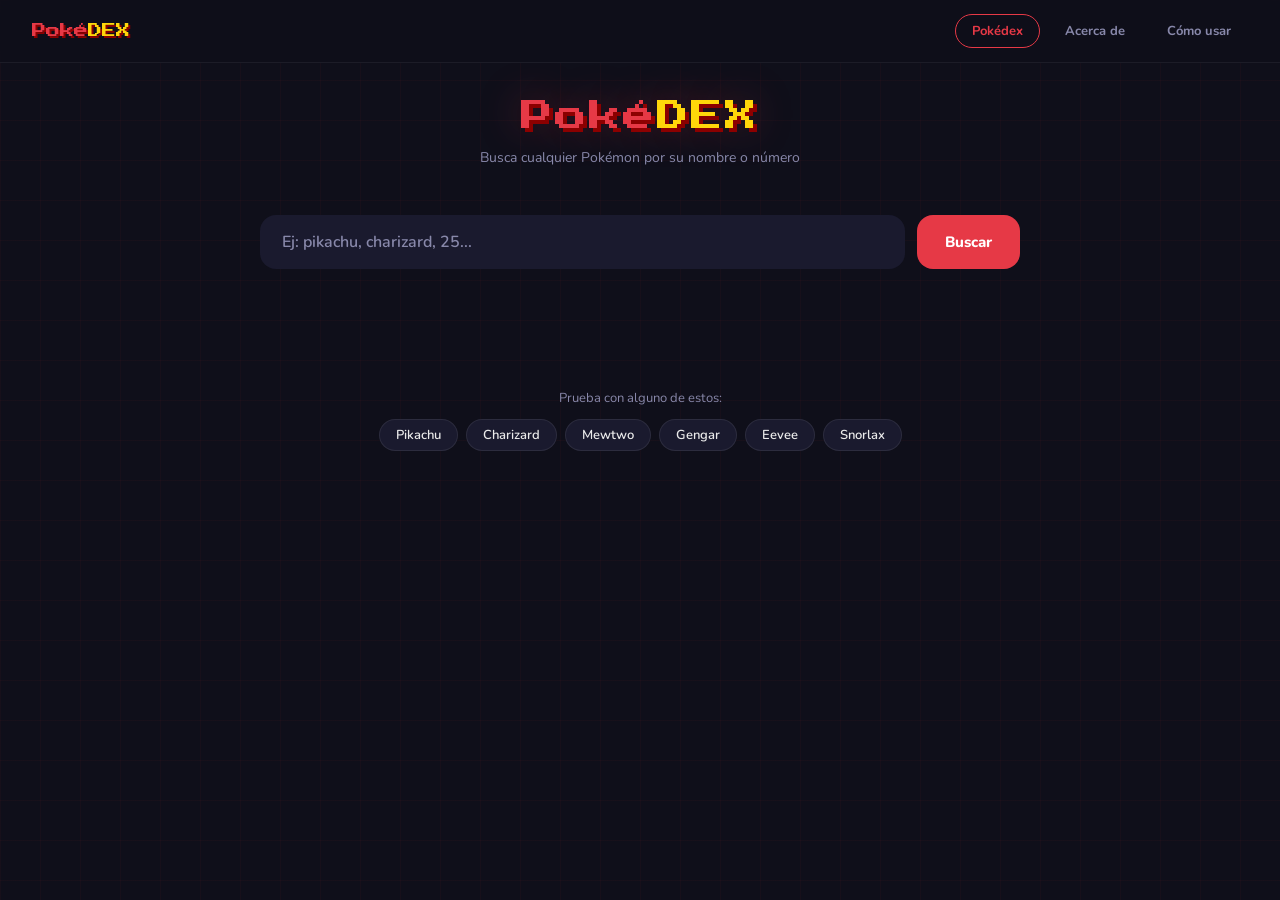
==== index.html @ 0fc27b45 "Subir archivos" ====
<!DOCTYPE html>
<html lang="es">
<head>
  <meta charset="UTF-8" />
  <meta name="viewport" content="width=device-width, initial-scale=1.0"/>
  <title>Pokédex</title>
  <link href="https://fonts.googleapis.com/css2?family=Press+Start+2P&family=Nunito:wght@400;600;800&display=swap" rel="stylesheet"/>
  <link rel="stylesheet" href="styles.css"/>
</head>
<body>

<nav class="navbar">
  <a href="index.html" class="navbar-logo">Poké<span>DEX</span></a>
  <div class="navbar-enlaces">
    <a href="index.html" class="navbar-enlace activo">Pokédex</a>
    <a href="acerca.html" class="navbar-enlace">Acerca de</a>
    <a href="como-usar.html" class="navbar-enlace">Cómo usar</a>
  </div>
</nav>

<div class="contenedor" style="padding-top: 100px;">

  <header>
    <div class="logo">Poké<span>DEX</span></div>
    <p>Busca cualquier Pokémon por su nombre o número</p>
  </header>

  <div class="contenedor-busqueda">
    <input type="text" id="entradaBusqueda" placeholder="Ej: pikachu, charizard, 25..." autocomplete="off"/>
    <button id="botonBuscar">Buscar</button>
  </div>

  <div id="mensaje"></div>

  <div class="cargador" id="cargador">
    <div class="pelota-cargador"></div>
    <div class="pelota-cargador"></div>
    <div class="pelota-cargador"></div>
  </div>

  <div id="tarjeta">
    <div class="tarjeta">
      <div class="tarjeta-superior" id="tarjetaSuperior">
        <div class="numero-pokemon" id="numeroPokemon">#000</div>
        <div class="contenedor-imagen">
          <img id="imagenPokemon" src="" alt=""/>
        </div>
        <div id="nombrePokemon"></div>
        <div class="tipos" id="tiposPokemon"></div>
      </div>

      <div class="tarjeta-inferior">
        <div>
          <div class="titulo-seccion">Info</div>
          <div class="cuadricula-info">
            <div class="elemento-info">
              <div class="etiqueta-info">Altura</div>
              <div class="valor-info" id="altura">—</div>
            </div>
            <div class="elemento-info">
              <div class="etiqueta-info">Peso</div>
              <div class="valor-info" id="peso">—</div>
            </div>
            <div class="elemento-info habilidades-completo">
              <div class="etiqueta-info">Habilidades</div>
              <div class="lista-habilidades" id="listaHabilidades"></div>
            </div>
          </div>
        </div>

        <div>
          <div class="titulo-seccion">Stats base</div>
          <div class="lista-estadisticas" id="listaEstadisticas"></div>
        </div>
      </div>
    </div>
  </div>

  <div class="sugerencias" id="sugerencias">
    <p>Prueba con alguno de estos:</p>
    <div class="contenedor-sugerencias">
      <button class="boton-sugerencia" data-nombre="pikachu">pikachu</button>
      <button class="boton-sugerencia" data-nombre="charizard">charizard</button>
      <button class="boton-sugerencia" data-nombre="mewtwo">mewtwo</button>
      <button class="boton-sugerencia" data-nombre="gengar">gengar</button>
      <button class="boton-sugerencia" data-nombre="eevee">eevee</button>
      <button class="boton-sugerencia" data-nombre="snorlax">snorlax</button>
    </div>
  </div>

</div>
<script src="app.js"></script>
</body>
</html>
---- styles.css ----
:root {
  --fondo: #0f0f1a;
  --superficie: #1a1a2e;
  --superficie2: #16213e;
  --acento: #e63946;
  --acento2: #ffd60a;
  --texto: #eaeaea;
  --atenuado: #8888aa;
  --radio: 16px;
}

* { margin: 0; padding: 0; box-sizing: border-box; }

body {
  background: var(--fondo);
  color: var(--texto);
  font-family: 'Nunito', sans-serif;
  min-height: 100vh;
  overflow-x: hidden;
}

body::before {
  content: '';
  position: fixed;
  inset: 0;
  background-image:
    linear-gradient(rgba(230,57,70,0.04) 1px, transparent 1px),
    linear-gradient(90deg, rgba(230,57,70,0.04) 1px, transparent 1px);
  background-size: 40px 40px;
  pointer-events: none;
  z-index: 0;
}

.contenedor {
  max-width: 800px;
  margin: 0 auto;
  padding: 40px 20px;
  position: relative;
  z-index: 1;
}

/* Navbar  */
.navbar {
  position: fixed;
  top: 0;
  left: 0;
  right: 0;
  z-index: 100;
  background: rgba(15,15,26,0.85);
  backdrop-filter: blur(12px);
  border-bottom: 1px solid rgba(255,255,255,0.06);
  padding: 14px 32px;
  display: flex;
  align-items: center;
  justify-content: space-between;
}

.navbar-logo {
  font-family: 'Press Start 2P', monospace;
  font-size: 14px;
  color: var(--acento);
  text-shadow: 2px 2px 0 #8b0000;
  text-decoration: none;
}

.navbar-logo span { color: var(--acento2); }

.navbar-enlaces {
  display: flex;
  gap: 8px;
}

.navbar-enlace {
  color: var(--atenuado);
  text-decoration: none;
  font-size: 13px;
  font-weight: 700;
  padding: 7px 16px;
  border-radius: 99px;
  border: 1px solid transparent;
  transition: color 0.2s, border-color 0.2s;
}

.navbar-enlace:hover {
  color: var(--texto);
  border-color: rgba(255,255,255,0.1);
}

.navbar-enlace.activo {
  color: var(--acento);
  border-color: var(--acento);
}

/* Página interior (acerca, como usar)*/
.pagina-interior {
  max-width: 700px;
  margin: 0 auto;
  padding: 120px 20px 60px;
  position: relative;
  z-index: 1;
}

.pagina-titulo {
  font-family: 'Press Start 2P', monospace;
  font-size: clamp(14px, 3vw, 22px);
  color: var(--acento);
  text-shadow: 3px 3px 0 #8b0000;
  margin-bottom: 40px;
  text-align: center;
}

.tarjeta-contenido {
  background: var(--superficie);
  border-radius: 20px;
  border: 1px solid rgba(255,255,255,0.06);
  padding: 32px;
  margin-bottom: 20px;
}

.tarjeta-contenido h2 {
  font-family: 'Press Start 2P', monospace;
  font-size: 10px;
  color: var(--acento);
  letter-spacing: 1px;
  margin-bottom: 16px;
}

.tarjeta-contenido p {
  color: var(--atenuado);
  font-size: 14px;
  line-height: 1.8;
  margin-bottom: 12px;
}

.tarjeta-contenido p:last-child { margin-bottom: 0; }

.tarjeta-contenido p strong {
  color: var(--texto);
  font-weight: 800;
}

/* Pasos de como usar */
.lista-pasos {
  display: flex;
  flex-direction: column;
  gap: 16px;
}

.paso {
  display: flex;
  gap: 16px;
  align-items: flex-start;
}

.paso-numero {
  font-family: 'Press Start 2P', monospace;
  font-size: 11px;
  color: var(--acento2);
  background: rgba(255,214,10,0.1);
  border: 1px solid rgba(255,214,10,0.2);
  border-radius: 8px;
  padding: 8px 12px;
  flex-shrink: 0;
}

.paso-texto {
  color: var(--atenuado);
  font-size: 14px;
  line-height: 1.7;
  padding-top: 6px;
}

.paso-texto strong { color: var(--texto); }

/*  Encabezado  */
header {
  text-align: center;
  margin-bottom: 48px;
  animation: bajarFadeIn 0.6s ease both;
}

.logo {
  font-family: 'Press Start 2P', monospace;
  font-size: clamp(18px, 5vw, 32px);
  color: var(--acento);
  text-shadow: 4px 4px 0 #8b0000, 0 0 40px rgba(230,57,70,0.4);
  letter-spacing: 2px;
  display: inline-block;
  margin-bottom: 8px;
}

.logo span { color: var(--acento2); }

header p {
  color: var(--atenuado);
  font-size: 14px;
  margin-top: 8px;
}

/*  Buscador  */
.contenedor-busqueda {
  display: flex;
  gap: 12px;
  margin-bottom: 40px;
  animation: subirFadeIn 0.6s 0.2s ease both;
}

#entradaBusqueda {
  flex: 1;
  background: var(--superficie);
  border: 2px solid transparent;
  border-radius: var(--radio);
  padding: 14px 20px;
  color: var(--texto);
  font-family: 'Nunito', sans-serif;
  font-size: 16px;
  font-weight: 600;
  outline: none;
  transition: border-color 0.2s, box-shadow 0.2s;
}

#entradaBusqueda::placeholder { color: var(--atenuado); }

#entradaBusqueda:focus {
  border-color: var(--acento);
  box-shadow: 0 0 0 4px rgba(230,57,70,0.15);
}

#botonBuscar {
  background: var(--acento);
  color: white;
  border: none;
  border-radius: var(--radio);
  padding: 14px 28px;
  font-family: 'Nunito', sans-serif;
  font-size: 15px;
  font-weight: 800;
  cursor: pointer;
  transition: transform 0.15s, box-shadow 0.15s, background 0.15s;
  white-space: nowrap;
}

#botonBuscar:hover {
  background: #ff4d5a;
  transform: translateY(-2px);
  box-shadow: 0 6px 20px rgba(230,57,70,0.4);
}

#botonBuscar:active { transform: translateY(0); }

/*  Mensaje */
#mensaje {
  text-align: center;
  color: var(--atenuado);
  font-size: 14px;
  margin-bottom: 20px;
  min-height: 20px;
}

#mensaje.error { color: var(--acento); }

/*  Cargador  */
.cargador {
  display: none;
  justify-content: center;
  margin: 40px 0;
}

.cargador.activo { display: flex; }

.pelota-cargador {
  width: 14px;
  height: 14px;
  border-radius: 50%;
  background: var(--acento);
  margin: 0 6px;
  animation: rebotar 0.6s infinite alternate;
}

.pelota-cargador:nth-child(2) {
  animation-delay: 0.15s;
  background: var(--acento2);
}

.pelota-cargador:nth-child(3) { animation-delay: 0.3s; }

/* Tarjeta  */
#tarjeta {
  display: none;
  animation: tarjetaEntrar 0.5s cubic-bezier(0.34,1.56,0.64,1) both;
}

#tarjeta.visible { display: block; }

.tarjeta {
  background: var(--superficie);
  border-radius: 24px;
  overflow: hidden;
  border: 1px solid rgba(255,255,255,0.06);
  box-shadow: 0 20px 60px rgba(0,0,0,0.5);
}

.tarjeta-superior {
  position: relative;
  padding: 32px;
  display: flex;
  flex-direction: column;
  align-items: center;
  overflow: hidden;
}

.numero-pokemon {
  font-family: 'Press Start 2P', monospace;
  font-size: 11px;
  color: var(--atenuado);
  margin-bottom: 8px;
  z-index: 1;
}

.contenedor-imagen {
  position: relative;
  width: 180px;
  height: 180px;
  z-index: 1;
}

.contenedor-imagen::before {
  content: '';
  position: absolute;
  inset: 10%;
  border-radius: 50%;
  background: rgba(255,255,255,0.05);
  filter: blur(20px);
}

#imagenPokemon {
  width: 100%;
  height: 100%;
  object-fit: contain;
  filter: drop-shadow(0 8px 20px rgba(0,0,0,0.4));
  transition: transform 0.3s;
}

#imagenPokemon:hover { transform: scale(1.08) rotate(-3deg); }

#nombrePokemon {
  font-family: 'Press Start 2P', monospace;
  font-size: clamp(14px, 3vw, 22px);
  text-transform: capitalize;
  margin-top: 16px;
  z-index: 1;
  text-align: center;
}

.tipos {
  display: flex;
  gap: 8px;
  margin-top: 12px;
  z-index: 1;
}

.etiqueta-tipo {
  padding: 5px 14px;
  border-radius: 99px;
  font-size: 12px;
  font-weight: 800;
  text-transform: capitalize;
  color: #fff;
  letter-spacing: 0.5px;
  text-shadow: 0 1px 3px rgba(0,0,0,0.4);
}

/*  Parte inferior */
.tarjeta-inferior {
  padding: 24px 32px 32px;
  background: var(--superficie2);
  display: grid;
  grid-template-columns: 1fr 1fr;
  gap: 24px;
}

.titulo-seccion {
  font-family: 'Press Start 2P', monospace;
  font-size: 9px;
  color: var(--acento);
  letter-spacing: 1px;
  margin-bottom: 14px;
  text-transform: uppercase;
}

/* Info */
.cuadricula-info {
  display: grid;
  grid-template-columns: 1fr 1fr;
  gap: 10px;
}

.elemento-info {
  background: rgba(255,255,255,0.04);
  border-radius: 10px;
  padding: 10px 12px;
}

.habilidades-completo { grid-column: span 2; }

.etiqueta-info {
  font-size: 10px;
  color: var(--atenuado);
  text-transform: uppercase;
  letter-spacing: 0.5px;
  margin-bottom: 3px;
}

.valor-info {
  font-size: 15px;
  font-weight: 800;
  text-transform: capitalize;
}

/*  Habilidades  */
.lista-habilidades {
  display: flex;
  flex-wrap: wrap;
  gap: 8px;
  margin-top: 6px;
}

.etiqueta-habilidad {
  background: rgba(255,255,255,0.06);
  border: 1px solid rgba(255,255,255,0.1);
  border-radius: 8px;
  padding: 6px 12px;
  font-size: 13px;
  font-weight: 600;
  text-transform: capitalize;
  transition: background 0.2s;
}

.etiqueta-habilidad:hover { background: rgba(255,255,255,0.1); }

.etiqueta-habilidad.oculta {
  border-color: var(--acento);
  color: var(--acento);
}

/*  Estadísticas  */
.lista-estadisticas {
  display: flex;
  flex-direction: column;
  gap: 4px;
}

.fila-estadistica {
  display: flex;
  justify-content: space-between;
  padding: 6px 0;
  border-bottom: 1px solid rgba(255,255,255,0.04);
}

.fila-estadistica:last-child { border-bottom: none; }

.nombre-estadistica {
  font-size: 11px;
  color: var(--atenuado);
  text-transform: capitalize;
  font-weight: 600;
}

.valor-estadistica {
  font-size: 12px;
  font-weight: 800;
  color: var(--texto);
}

/*  Sugerencias  */
.sugerencias {
  text-align: center;
  margin-top: 60px;
  animation: subirFadeIn 0.6s 0.4s ease both;
}

.sugerencias p {
  color: var(--atenuado);
  font-size: 13px;
  margin-bottom: 12px;
}

.contenedor-sugerencias {
  display: flex;
  flex-wrap: wrap;
  gap: 8px;
  justify-content: center;
}

.boton-sugerencia {
  background: var(--superficie);
  border: 1px solid rgba(255,255,255,0.08);
  border-radius: 99px;
  padding: 6px 16px;
  color: var(--texto);
  font-family: 'Nunito', sans-serif;
  font-size: 13px;
  font-weight: 600;
  cursor: pointer;
  text-transform: capitalize;
  transition: background 0.2s, border-color 0.2s;
}

.boton-sugerencia:hover {
  background: var(--superficie2);
  border-color: var(--acento);
}

/*  Responsive  */
@media (max-width: 500px) {
  .tarjeta-inferior { grid-template-columns: 1fr; }
  .tarjeta-superior { padding: 24px 16px; }
}

/*  Animaciones  */
@keyframes bajarFadeIn {
  from { opacity: 0; transform: translateY(-20px); }
  to   { opacity: 1; transform: translateY(0); }
}

@keyframes subirFadeIn {
  from { opacity: 0; transform: translateY(20px); }
  to   { opacity: 1; transform: translateY(0); }
}

@keyframes tarjetaEntrar {
  from { opacity: 0; transform: scale(0.92) translateY(20px); }
  to   { opacity: 1; transform: scale(1) translateY(0); }
}

@keyframes rebotar {
  from { transform: translateY(0); opacity: 0.5; }
  to   { transform: translateY(-14px); opacity: 1; }
}
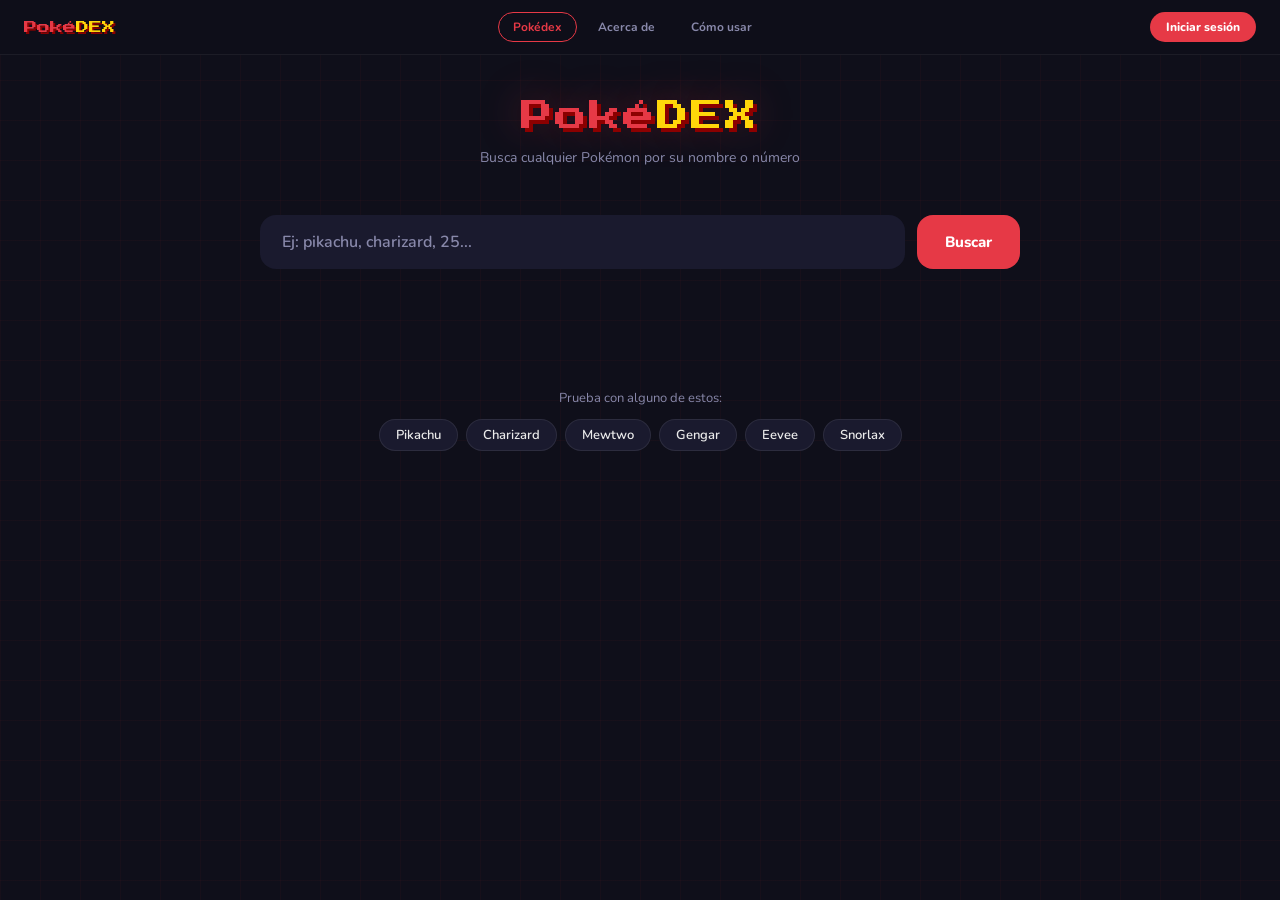
==== commit 20556d82: "Actualizacion" ====
--- a/index.html
+++ b/index.html
@@ -9,6 +9,8 @@
 </head>
 <body>
 
+<div id="overlay" onclick="cerrarPanel()"></div>
+
 <nav class="navbar">
   <a href="index.html" class="navbar-logo">Poké<span>DEX</span></a>
   <div class="navbar-enlaces">
@@ -16,10 +18,70 @@
     <a href="acerca.html" class="navbar-enlace">Acerca de</a>
     <a href="como-usar.html" class="navbar-enlace">Cómo usar</a>
   </div>
+  <div class="navbar-auth">
+    <span id="userInfo" style="display:none;"></span>
+    <button id="btnPanel" style="display:none;" onclick="abrirPanel()">☰ Mi colección</button>
+    <button id="btnAuth" onclick="abrirModalAuth()">Iniciar sesión</button>
+  </div>
 </nav>
 
+<!-- Panel lateral -->
+<div id="panelLateral">
+  <div class="panel-header">
+    <span class="panel-titulo">Mi Colección</span>
+    <button class="panel-cerrar" onclick="cerrarPanel()">✕</button>
+  </div>
+  <div class="panel-tabs">
+    <button class="tab-panel activo" data-tab="favoritos" onclick="cambiarTabPanel('favoritos')">♥ Favoritos</button>
+    <button class="tab-panel" data-tab="historial" onclick="cambiarTabPanel('historial')">🕐 Recientes</button>
+    <button class="tab-panel" data-tab="equipos" onclick="cambiarTabPanel('equipos')">⚔ Equipos</button>
+  </div>
+  <div id="contenidoPanel"></div>
+</div>
+
+<!-- Modal auth -->
+<div id="modalAuth">
+  <div class="modal-caja">
+    <button class="modal-cerrar" onclick="cerrarModalAuth()">✕</button>
+    <div class="modal-logo">Poké<span>DEX</span></div>
+    <div class="tabs-auth">
+      <button class="tab-auth activo" data-tab="login" onclick="mostrarTabAuth('login')">Iniciar sesión</button>
+      <button class="tab-auth" data-tab="register" onclick="mostrarTabAuth('register')">Registrarse</button>
+    </div>
+    <p id="errorAuth" class="auth-error"></p>
+    <div id="formLogin">
+      <div class="campo-auth">
+        <label>Email</label>
+        <input type="email" id="loginEmail" placeholder="trainer@poke.com" autocomplete="email"/>
+      </div>
+      <div class="campo-auth">
+        <label>Contraseña</label>
+        <input type="password" id="loginPass" placeholder="••••••••" autocomplete="current-password"
+               onkeydown="if(event.key==='Enter') handleLogin()"/>
+      </div>
+      <button class="btn-auth-submit" onclick="handleLogin()">Entrar</button>
+    </div>
+    <div id="formRegister" style="display:none;">
+      <div class="campo-auth">
+        <label>Nombre</label>
+        <input type="text" id="regNombre" placeholder="Ash Ketchum" autocomplete="name"/>
+      </div>
+      <div class="campo-auth">
+        <label>Email</label>
+        <input type="email" id="regEmail" placeholder="ash@poke.com" autocomplete="email"/>
+      </div>
+      <div class="campo-auth">
+        <label>Contraseña</label>
+        <input type="password" id="regPass" placeholder="••••••••" autocomplete="new-password"
+               onkeydown="if(event.key==='Enter') handleRegister()"/>
+      </div>
+      <button class="btn-auth-submit" onclick="handleRegister()">Crear cuenta</button>
+    </div>
+  </div>
+</div>
+
+<!-- Contenido principal -->
 <div class="contenedor" style="padding-top: 100px;">
-
   <header>
     <div class="logo">Poké<span>DEX</span></div>
     <p>Busca cualquier Pokémon por su nombre o número</p>
@@ -67,12 +129,13 @@
             </div>
           </div>
         </div>
-
         <div>
           <div class="titulo-seccion">Stats base</div>
           <div class="lista-estadisticas" id="listaEstadisticas"></div>
         </div>
       </div>
+
+      <div id="botonesAccion" class="botones-accion"></div>
     </div>
   </div>
 
@@ -87,8 +150,8 @@
       <button class="boton-sugerencia" data-nombre="snorlax">snorlax</button>
     </div>
   </div>
+</div>
 
-</div>
 <script src="app.js"></script>
 </body>
 </html>
--- a/styles.css
+++ b/styles.css
@@ -39,59 +39,564 @@
   z-index: 1;
 }
 
-/* Navbar  */
+/* ═══ NAVBAR ═════════════════════════════════════════════════ */
 .navbar {
   position: fixed;
-  top: 0;
-  left: 0;
-  right: 0;
+  top: 0; left: 0; right: 0;
   z-index: 100;
-  background: rgba(15,15,26,0.85);
+  background: rgba(15,15,26,0.92);
   backdrop-filter: blur(12px);
   border-bottom: 1px solid rgba(255,255,255,0.06);
-  padding: 14px 32px;
+  padding: 12px 24px;
   display: flex;
   align-items: center;
   justify-content: space-between;
+  gap: 12px;
 }
 
 .navbar-logo {
   font-family: 'Press Start 2P', monospace;
-  font-size: 14px;
+  font-size: 13px;
   color: var(--acento);
   text-shadow: 2px 2px 0 #8b0000;
   text-decoration: none;
-}
-
+  flex-shrink: 0;
+}
 .navbar-logo span { color: var(--acento2); }
 
 .navbar-enlaces {
   display: flex;
-  gap: 8px;
+  gap: 6px;
 }
 
 .navbar-enlace {
   color: var(--atenuado);
   text-decoration: none;
-  font-size: 13px;
+  font-size: 12px;
   font-weight: 700;
-  padding: 7px 16px;
+  padding: 6px 14px;
   border-radius: 99px;
   border: 1px solid transparent;
   transition: color 0.2s, border-color 0.2s;
 }
-
-.navbar-enlace:hover {
+.navbar-enlace:hover { color: var(--texto); border-color: rgba(255,255,255,0.1); }
+.navbar-enlace.activo { color: var(--acento); border-color: var(--acento); }
+
+.navbar-auth {
+  display: flex;
+  align-items: center;
+  gap: 10px;
+  flex-shrink: 0;
+}
+
+#userInfo {
+  font-size: 12px;
+  font-weight: 700;
+  color: var(--acento2);
+  max-width: 120px;
+  overflow: hidden;
+  text-overflow: ellipsis;
+  white-space: nowrap;
+}
+
+#btnAuth {
+  background: var(--acento);
+  color: #fff;
+  border: none;
+  border-radius: 99px;
+  padding: 7px 16px;
+  font-family: 'Nunito', sans-serif;
+  font-size: 12px;
+  font-weight: 800;
+  cursor: pointer;
+  transition: background 0.2s, transform 0.15s;
+}
+#btnAuth:hover { background: #ff4d5a; transform: translateY(-1px); }
+
+#btnPanel {
+  background: rgba(255,255,255,0.06);
   color: var(--texto);
-  border-color: rgba(255,255,255,0.1);
-}
-
-.navbar-enlace.activo {
+  border: 1px solid rgba(255,255,255,0.12);
+  border-radius: 99px;
+  padding: 7px 14px;
+  font-family: 'Nunito', sans-serif;
+  font-size: 12px;
+  font-weight: 700;
+  cursor: pointer;
+  transition: background 0.2s;
+  align-items: center;
+  gap: 6px;
+}
+#btnPanel:hover { background: rgba(255,255,255,0.1); }
+
+/* ═══ OVERLAY ════════════════════════════════════════════════ */
+#overlay {
+  display: none;
+  position: fixed;
+  inset: 0;
+  background: rgba(0,0,0,0.6);
+  z-index: 200;
+  backdrop-filter: blur(2px);
+}
+#overlay.activo { display: block; }
+
+/* ═══ PANEL LATERAL ══════════════════════════════════════════ */
+#panelLateral {
+  position: fixed;
+  top: 0; right: -380px;
+  width: 360px;
+  height: 100vh;
+  background: var(--superficie);
+  border-left: 1px solid rgba(255,255,255,0.08);
+  z-index: 300;
+  display: flex;
+  flex-direction: column;
+  transition: right 0.3s cubic-bezier(0.4,0,0.2,1);
+  overflow: hidden;
+}
+#panelLateral.activo { right: 0; }
+
+.panel-header {
+  display: flex;
+  align-items: center;
+  justify-content: space-between;
+  padding: 20px 20px 16px;
+  border-bottom: 1px solid rgba(255,255,255,0.06);
+  flex-shrink: 0;
+}
+.panel-titulo {
+  font-family: 'Press Start 2P', monospace;
+  font-size: 11px;
+  color: var(--acento);
+}
+.panel-cerrar {
+  background: none;
+  border: none;
+  color: var(--atenuado);
+  font-size: 18px;
+  cursor: pointer;
+  padding: 4px 8px;
+  border-radius: 8px;
+  transition: color 0.2s, background 0.2s;
+}
+.panel-cerrar:hover { color: var(--texto); background: rgba(255,255,255,0.06); }
+
+.panel-tabs {
+  display: flex;
+  padding: 12px 12px 0;
+  gap: 4px;
+  flex-shrink: 0;
+}
+.tab-panel {
+  flex: 1;
+  background: none;
+  border: 1px solid rgba(255,255,255,0.08);
+  border-radius: 10px 10px 0 0;
+  color: var(--atenuado);
+  font-family: 'Nunito', sans-serif;
+  font-size: 11px;
+  font-weight: 700;
+  padding: 8px 4px;
+  cursor: pointer;
+  transition: color 0.2s, background 0.2s, border-color 0.2s;
+}
+.tab-panel:hover { color: var(--texto); background: rgba(255,255,255,0.04); }
+.tab-panel.activo {
   color: var(--acento);
   border-color: var(--acento);
-}
-
-/* Página interior (acerca, como usar)*/
+  background: rgba(230,57,70,0.08);
+}
+
+#contenidoPanel {
+  flex: 1;
+  overflow-y: auto;
+  padding: 12px;
+}
+#contenidoPanel::-webkit-scrollbar { width: 4px; }
+#contenidoPanel::-webkit-scrollbar-track { background: transparent; }
+#contenidoPanel::-webkit-scrollbar-thumb { background: rgba(255,255,255,0.1); border-radius: 4px; }
+
+.panel-cargando, .panel-vacio, .panel-error {
+  text-align: center;
+  color: var(--atenuado);
+  font-size: 13px;
+  line-height: 1.7;
+  padding: 32px 16px;
+}
+.panel-error { color: var(--acento); }
+
+/* Items del panel (favoritos, historial) */
+.panel-item {
+  display: flex;
+  align-items: center;
+  gap: 10px;
+  padding: 10px 12px;
+  border-radius: 12px;
+  margin-bottom: 6px;
+  background: rgba(255,255,255,0.03);
+  border: 1px solid rgba(255,255,255,0.06);
+  cursor: pointer;
+  transition: background 0.2s, border-color 0.2s;
+}
+.panel-item:hover { background: rgba(255,255,255,0.07); border-color: rgba(255,255,255,0.12); }
+
+.panel-item-img {
+  width: 44px;
+  height: 44px;
+  object-fit: contain;
+  flex-shrink: 0;
+}
+.panel-item-info {
+  flex: 1;
+  min-width: 0;
+}
+.panel-item-nombre {
+  display: block;
+  font-weight: 800;
+  font-size: 14px;
+  text-transform: capitalize;
+  white-space: nowrap;
+  overflow: hidden;
+  text-overflow: ellipsis;
+}
+.panel-item-id {
+  display: block;
+  font-size: 11px;
+  color: var(--atenuado);
+  margin-top: 2px;
+}
+.panel-item-del {
+  background: none;
+  border: none;
+  color: var(--atenuado);
+  font-size: 13px;
+  cursor: pointer;
+  padding: 4px 6px;
+  border-radius: 6px;
+  flex-shrink: 0;
+  transition: color 0.2s, background 0.2s;
+}
+.panel-item-del:hover { color: var(--acento); background: rgba(230,57,70,0.1); }
+
+/* Historial header */
+.panel-historial-header {
+  display: flex;
+  justify-content: space-between;
+  align-items: center;
+  padding: 4px 4px 10px;
+  font-size: 12px;
+  color: var(--atenuado);
+}
+.btn-limpiar {
+  background: none;
+  border: 1px solid rgba(230,57,70,0.3);
+  border-radius: 8px;
+  color: var(--acento);
+  font-family: 'Nunito', sans-serif;
+  font-size: 11px;
+  font-weight: 700;
+  padding: 4px 10px;
+  cursor: pointer;
+  transition: background 0.2s;
+}
+.btn-limpiar:hover { background: rgba(230,57,70,0.1); }
+
+/* Equipos */
+.panel-equipo-header {
+  padding: 0 4px 12px;
+}
+.btn-nuevo-equipo {
+  width: 100%;
+  background: rgba(255,214,10,0.08);
+  border: 1px dashed rgba(255,214,10,0.3);
+  border-radius: 12px;
+  color: var(--acento2);
+  font-family: 'Nunito', sans-serif;
+  font-size: 13px;
+  font-weight: 800;
+  padding: 10px;
+  cursor: pointer;
+  transition: background 0.2s;
+}
+.btn-nuevo-equipo:hover { background: rgba(255,214,10,0.14); }
+
+.panel-equipo {
+  background: rgba(255,255,255,0.03);
+  border: 1px solid rgba(255,255,255,0.07);
+  border-radius: 14px;
+  padding: 12px 14px;
+  margin-bottom: 10px;
+}
+.panel-equipo-titulo {
+  display: flex;
+  justify-content: space-between;
+  align-items: center;
+  font-size: 13px;
+  font-weight: 800;
+  margin-bottom: 10px;
+}
+.panel-equipo-titulo small {
+  font-size: 10px;
+  color: var(--atenuado);
+  font-weight: 600;
+}
+.equipo-acciones { display: flex; gap: 6px; }
+.btn-eq-add {
+  background: rgba(82,183,136,0.15);
+  border: 1px solid rgba(82,183,136,0.3);
+  color: #52B788;
+  border-radius: 8px;
+  font-family: 'Nunito', sans-serif;
+  font-size: 13px;
+  font-weight: 800;
+  padding: 3px 9px;
+  cursor: pointer;
+  transition: background 0.2s;
+}
+.btn-eq-add:hover { background: rgba(82,183,136,0.25); }
+.btn-eq-del {
+  background: none;
+  border: 1px solid rgba(230,57,70,0.25);
+  color: var(--acento);
+  border-radius: 8px;
+  font-size: 11px;
+  padding: 3px 8px;
+  cursor: pointer;
+  transition: background 0.2s;
+}
+.btn-eq-del:hover { background: rgba(230,57,70,0.1); }
+
+.equipo-miembros {
+  display: flex;
+  gap: 6px;
+  flex-wrap: wrap;
+}
+.equipo-vacio {
+  font-size: 11px;
+  color: var(--atenuado);
+}
+.miembro {
+  position: relative;
+  width: 44px;
+  height: 44px;
+  border-radius: 10px;
+  background: rgba(255,255,255,0.05);
+  border: 1px solid rgba(255,255,255,0.08);
+  overflow: visible;
+}
+.miembro img {
+  width: 100%; height: 100%;
+  object-fit: contain;
+  border-radius: 10px;
+}
+.miembro-del {
+  position: absolute;
+  top: -5px; right: -5px;
+  width: 16px; height: 16px;
+  border-radius: 50%;
+  background: var(--acento);
+  border: none;
+  color: #fff;
+  font-size: 8px;
+  cursor: pointer;
+  display: flex;
+  align-items: center;
+  justify-content: center;
+  opacity: 0;
+  transition: opacity 0.2s;
+  line-height: 1;
+}
+.miembro:hover .miembro-del { opacity: 1; }
+
+/* ═══ MODAL AUTH ═════════════════════════════════════════════ */
+#modalAuth {
+  display: none;
+  position: fixed;
+  inset: 0;
+  background: rgba(0,0,0,0.7);
+  z-index: 400;
+  align-items: center;
+  justify-content: center;
+  backdrop-filter: blur(4px);
+}
+#modalAuth.activo { display: flex; }
+
+.modal-caja {
+  background: var(--superficie);
+  border: 1px solid rgba(255,255,255,0.1);
+  border-radius: 24px;
+  padding: 36px 32px;
+  width: 100%;
+  max-width: 380px;
+  position: relative;
+  animation: modalEntrar 0.3s cubic-bezier(0.34,1.56,0.64,1) both;
+}
+
+@keyframes modalEntrar {
+  from { opacity: 0; transform: scale(0.9) translateY(20px); }
+  to   { opacity: 1; transform: scale(1) translateY(0); }
+}
+
+.modal-cerrar {
+  position: absolute;
+  top: 16px; right: 16px;
+  background: rgba(255,255,255,0.06);
+  border: none;
+  color: var(--atenuado);
+  font-size: 16px;
+  width: 32px; height: 32px;
+  border-radius: 50%;
+  cursor: pointer;
+  transition: background 0.2s, color 0.2s;
+}
+.modal-cerrar:hover { background: rgba(255,255,255,0.1); color: var(--texto); }
+
+.modal-logo {
+  font-family: 'Press Start 2P', monospace;
+  font-size: 16px;
+  color: var(--acento);
+  text-shadow: 3px 3px 0 #8b0000;
+  text-align: center;
+  margin-bottom: 24px;
+}
+.modal-logo span { color: var(--acento2); }
+
+.tabs-auth {
+  display: flex;
+  gap: 4px;
+  margin-bottom: 20px;
+  background: rgba(255,255,255,0.04);
+  border-radius: 12px;
+  padding: 4px;
+}
+.tab-auth {
+  flex: 1;
+  background: none;
+  border: none;
+  color: var(--atenuado);
+  font-family: 'Nunito', sans-serif;
+  font-size: 13px;
+  font-weight: 700;
+  padding: 8px;
+  border-radius: 9px;
+  cursor: pointer;
+  transition: all 0.2s;
+}
+.tab-auth.activo {
+  background: var(--acento);
+  color: #fff;
+}
+
+.auth-error {
+  color: var(--acento);
+  font-size: 12px;
+  text-align: center;
+  margin-bottom: 12px;
+  min-height: 16px;
+}
+
+.campo-auth {
+  margin-bottom: 14px;
+}
+.campo-auth label {
+  display: block;
+  font-size: 11px;
+  font-weight: 700;
+  color: var(--atenuado);
+  text-transform: uppercase;
+  letter-spacing: 0.5px;
+  margin-bottom: 6px;
+}
+.campo-auth input {
+  width: 100%;
+  background: rgba(255,255,255,0.05);
+  border: 1px solid rgba(255,255,255,0.1);
+  border-radius: 10px;
+  padding: 11px 14px;
+  color: var(--texto);
+  font-family: 'Nunito', sans-serif;
+  font-size: 14px;
+  font-weight: 600;
+  outline: none;
+  transition: border-color 0.2s, box-shadow 0.2s;
+}
+.campo-auth input:focus {
+  border-color: var(--acento);
+  box-shadow: 0 0 0 3px rgba(230,57,70,0.15);
+}
+.campo-auth input::placeholder { color: rgba(136,136,170,0.5); }
+
+.btn-auth-submit {
+  width: 100%;
+  background: var(--acento);
+  color: #fff;
+  border: none;
+  border-radius: 12px;
+  padding: 13px;
+  font-family: 'Nunito', sans-serif;
+  font-size: 15px;
+  font-weight: 800;
+  cursor: pointer;
+  margin-top: 6px;
+  transition: background 0.2s, transform 0.15s;
+}
+.btn-auth-submit:hover { background: #ff4d5a; transform: translateY(-1px); }
+.btn-auth-submit:active { transform: translateY(0); }
+
+/* ═══ BOTONES DE ACCIÓN EN TARJETA ═══════════════════════════ */
+.botones-accion {
+  padding: 16px 24px 20px;
+  display: flex;
+  gap: 10px;
+  background: var(--superficie2);
+  border-top: 1px solid rgba(255,255,255,0.05);
+}
+
+.btn-accion {
+  flex: 1;
+  border: none;
+  border-radius: 12px;
+  padding: 11px 14px;
+  font-family: 'Nunito', sans-serif;
+  font-size: 13px;
+  font-weight: 800;
+  cursor: pointer;
+  transition: transform 0.15s, box-shadow 0.15s, background 0.2s;
+}
+.btn-accion:hover { transform: translateY(-2px); }
+.btn-accion:active { transform: translateY(0); }
+
+.btn-fav {
+  background: rgba(230,57,70,0.12);
+  border: 1px solid rgba(230,57,70,0.25);
+  color: var(--acento);
+}
+.btn-fav:hover { background: rgba(230,57,70,0.2); box-shadow: 0 4px 16px rgba(230,57,70,0.2); }
+.btn-fav.activo {
+  background: var(--acento);
+  color: #fff;
+  border-color: var(--acento);
+}
+.btn-fav.activo:hover { background: #ff4d5a; }
+
+.btn-equipo {
+  background: rgba(255,214,10,0.1);
+  border: 1px solid rgba(255,214,10,0.25);
+  color: var(--acento2);
+}
+.btn-equipo:hover { background: rgba(255,214,10,0.18); box-shadow: 0 4px 16px rgba(255,214,10,0.15); }
+
+.btn-login-hint {
+  flex: unset;
+  width: 100%;
+  background: rgba(255,255,255,0.04);
+  border: 1px dashed rgba(255,255,255,0.15);
+  color: var(--atenuado);
+  font-size: 12px;
+}
+.btn-login-hint:hover { background: rgba(255,255,255,0.08); color: var(--texto); }
+
+/* ═══ PÁGINA INTERIOR ════════════════════════════════════════ */
 .pagina-interior {
   max-width: 700px;
   margin: 0 auto;
@@ -99,7 +604,6 @@
   position: relative;
   z-index: 1;
 }
-
 .pagina-titulo {
   font-family: 'Press Start 2P', monospace;
   font-size: clamp(14px, 3vw, 22px);
@@ -108,7 +612,6 @@
   margin-bottom: 40px;
   text-align: center;
 }
-
 .tarjeta-contenido {
   background: var(--superficie);
   border-radius: 20px;
@@ -116,7 +619,6 @@
   padding: 32px;
   margin-bottom: 20px;
 }
-
 .tarjeta-contenido h2 {
   font-family: 'Press Start 2P', monospace;
   font-size: 10px;
@@ -124,34 +626,17 @@
   letter-spacing: 1px;
   margin-bottom: 16px;
 }
-
 .tarjeta-contenido p {
   color: var(--atenuado);
   font-size: 14px;
   line-height: 1.8;
   margin-bottom: 12px;
 }
-
 .tarjeta-contenido p:last-child { margin-bottom: 0; }
-
-.tarjeta-contenido p strong {
-  color: var(--texto);
-  font-weight: 800;
-}
-
-/* Pasos de como usar */
-.lista-pasos {
-  display: flex;
-  flex-direction: column;
-  gap: 16px;
-}
-
-.paso {
-  display: flex;
-  gap: 16px;
-  align-items: flex-start;
-}
-
+.tarjeta-contenido p strong { color: var(--texto); font-weight: 800; }
+
+.lista-pasos { display: flex; flex-direction: column; gap: 16px; }
+.paso { display: flex; gap: 16px; align-items: flex-start; }
 .paso-numero {
   font-family: 'Press Start 2P', monospace;
   font-size: 11px;
@@ -162,23 +647,15 @@
   padding: 8px 12px;
   flex-shrink: 0;
 }
-
-.paso-texto {
-  color: var(--atenuado);
-  font-size: 14px;
-  line-height: 1.7;
-  padding-top: 6px;
-}
-
+.paso-texto { color: var(--atenuado); font-size: 14px; line-height: 1.7; padding-top: 6px; }
 .paso-texto strong { color: var(--texto); }
 
-/*  Encabezado  */
+/* ═══ ENCABEZADO PRINCIPAL ═══════════════════════════════════ */
 header {
   text-align: center;
   margin-bottom: 48px;
   animation: bajarFadeIn 0.6s ease both;
 }
-
 .logo {
   font-family: 'Press Start 2P', monospace;
   font-size: clamp(18px, 5vw, 32px);
@@ -188,23 +665,16 @@
   display: inline-block;
   margin-bottom: 8px;
 }
-
 .logo span { color: var(--acento2); }
-
-header p {
-  color: var(--atenuado);
-  font-size: 14px;
-  margin-top: 8px;
-}
-
-/*  Buscador  */
+header p { color: var(--atenuado); font-size: 14px; margin-top: 8px; }
+
+/* ═══ BUSCADOR ════════════════════════════════════════════════ */
 .contenedor-busqueda {
   display: flex;
   gap: 12px;
   margin-bottom: 40px;
   animation: subirFadeIn 0.6s 0.2s ease both;
 }
-
 #entradaBusqueda {
   flex: 1;
   background: var(--superficie);
@@ -218,14 +688,11 @@
   outline: none;
   transition: border-color 0.2s, box-shadow 0.2s;
 }
-
 #entradaBusqueda::placeholder { color: var(--atenuado); }
-
 #entradaBusqueda:focus {
   border-color: var(--acento);
   box-shadow: 0 0 0 4px rgba(230,57,70,0.15);
 }
-
 #botonBuscar {
   background: var(--acento);
   color: white;
@@ -239,16 +706,14 @@
   transition: transform 0.15s, box-shadow 0.15s, background 0.15s;
   white-space: nowrap;
 }
-
 #botonBuscar:hover {
   background: #ff4d5a;
   transform: translateY(-2px);
   box-shadow: 0 6px 20px rgba(230,57,70,0.4);
 }
-
 #botonBuscar:active { transform: translateY(0); }
 
-/*  Mensaje */
+/* ═══ MENSAJE ════════════════════════════════════════════════ */
 #mensaje {
   text-align: center;
   color: var(--atenuado);
@@ -256,40 +721,23 @@
   margin-bottom: 20px;
   min-height: 20px;
 }
-
 #mensaje.error { color: var(--acento); }
 
-/*  Cargador  */
-.cargador {
-  display: none;
-  justify-content: center;
-  margin: 40px 0;
-}
-
+/* ═══ CARGADOR ════════════════════════════════════════════════ */
+.cargador { display: none; justify-content: center; margin: 40px 0; }
 .cargador.activo { display: flex; }
-
 .pelota-cargador {
-  width: 14px;
-  height: 14px;
+  width: 14px; height: 14px;
   border-radius: 50%;
   background: var(--acento);
   margin: 0 6px;
   animation: rebotar 0.6s infinite alternate;
 }
-
-.pelota-cargador:nth-child(2) {
-  animation-delay: 0.15s;
-  background: var(--acento2);
-}
-
+.pelota-cargador:nth-child(2) { animation-delay: 0.15s; background: var(--acento2); }
 .pelota-cargador:nth-child(3) { animation-delay: 0.3s; }
 
-/* Tarjeta  */
-#tarjeta {
-  display: none;
-  animation: tarjetaEntrar 0.5s cubic-bezier(0.34,1.56,0.64,1) both;
-}
-
+/* ═══ TARJETA POKÉMON ════════════════════════════════════════ */
+#tarjeta { display: none; animation: tarjetaEntrar 0.5s cubic-bezier(0.34,1.56,0.64,1) both; }
 #tarjeta.visible { display: block; }
 
 .tarjeta {
@@ -299,7 +747,6 @@
   border: 1px solid rgba(255,255,255,0.06);
   box-shadow: 0 20px 60px rgba(0,0,0,0.5);
 }
-
 .tarjeta-superior {
   position: relative;
   padding: 32px;
@@ -308,7 +755,6 @@
   align-items: center;
   overflow: hidden;
 }
-
 .numero-pokemon {
   font-family: 'Press Start 2P', monospace;
   font-size: 11px;
@@ -316,14 +762,11 @@
   margin-bottom: 8px;
   z-index: 1;
 }
-
 .contenedor-imagen {
   position: relative;
-  width: 180px;
-  height: 180px;
+  width: 180px; height: 180px;
   z-index: 1;
 }
-
 .contenedor-imagen::before {
   content: '';
   position: absolute;
@@ -332,17 +775,13 @@
   background: rgba(255,255,255,0.05);
   filter: blur(20px);
 }
-
 #imagenPokemon {
-  width: 100%;
-  height: 100%;
+  width: 100%; height: 100%;
   object-fit: contain;
   filter: drop-shadow(0 8px 20px rgba(0,0,0,0.4));
   transition: transform 0.3s;
 }
-
 #imagenPokemon:hover { transform: scale(1.08) rotate(-3deg); }
-
 #nombrePokemon {
   font-family: 'Press Start 2P', monospace;
   font-size: clamp(14px, 3vw, 22px);
@@ -351,14 +790,7 @@
   z-index: 1;
   text-align: center;
 }
-
-.tipos {
-  display: flex;
-  gap: 8px;
-  margin-top: 12px;
-  z-index: 1;
-}
-
+.tipos { display: flex; gap: 8px; margin-top: 12px; z-index: 1; }
 .etiqueta-tipo {
   padding: 5px 14px;
   border-radius: 99px;
@@ -370,7 +802,6 @@
   text-shadow: 0 1px 3px rgba(0,0,0,0.4);
 }
 
-/*  Parte inferior */
 .tarjeta-inferior {
   padding: 24px 32px 32px;
   background: var(--superficie2);
@@ -378,7 +809,6 @@
   grid-template-columns: 1fr 1fr;
   gap: 24px;
 }
-
 .titulo-seccion {
   font-family: 'Press Start 2P', monospace;
   font-size: 9px;
@@ -388,21 +818,13 @@
   text-transform: uppercase;
 }
 
-/* Info */
-.cuadricula-info {
-  display: grid;
-  grid-template-columns: 1fr 1fr;
-  gap: 10px;
-}
-
+.cuadricula-info { display: grid; grid-template-columns: 1fr 1fr; gap: 10px; }
 .elemento-info {
   background: rgba(255,255,255,0.04);
   border-radius: 10px;
   padding: 10px 12px;
 }
-
 .habilidades-completo { grid-column: span 2; }
-
 .etiqueta-info {
   font-size: 10px;
   color: var(--atenuado);
@@ -410,21 +832,9 @@
   letter-spacing: 0.5px;
   margin-bottom: 3px;
 }
-
-.valor-info {
-  font-size: 15px;
-  font-weight: 800;
-  text-transform: capitalize;
-}
-
-/*  Habilidades  */
-.lista-habilidades {
-  display: flex;
-  flex-wrap: wrap;
-  gap: 8px;
-  margin-top: 6px;
-}
-
+.valor-info { font-size: 15px; font-weight: 800; text-transform: capitalize; }
+
+.lista-habilidades { display: flex; flex-wrap: wrap; gap: 8px; margin-top: 6px; }
 .etiqueta-habilidad {
   background: rgba(255,255,255,0.06);
   border: 1px solid rgba(255,255,255,0.1);
@@ -435,63 +845,28 @@
   text-transform: capitalize;
   transition: background 0.2s;
 }
-
 .etiqueta-habilidad:hover { background: rgba(255,255,255,0.1); }
-
-.etiqueta-habilidad.oculta {
-  border-color: var(--acento);
-  color: var(--acento);
-}
-
-/*  Estadísticas  */
-.lista-estadisticas {
-  display: flex;
-  flex-direction: column;
-  gap: 4px;
-}
-
+.etiqueta-habilidad.oculta { border-color: var(--acento); color: var(--acento); }
+
+.lista-estadisticas { display: flex; flex-direction: column; gap: 4px; }
 .fila-estadistica {
   display: flex;
   justify-content: space-between;
   padding: 6px 0;
   border-bottom: 1px solid rgba(255,255,255,0.04);
 }
-
 .fila-estadistica:last-child { border-bottom: none; }
-
-.nombre-estadistica {
-  font-size: 11px;
-  color: var(--atenuado);
-  text-transform: capitalize;
-  font-weight: 600;
-}
-
-.valor-estadistica {
-  font-size: 12px;
-  font-weight: 800;
-  color: var(--texto);
-}
-
-/*  Sugerencias  */
+.nombre-estadistica { font-size: 11px; color: var(--atenuado); text-transform: capitalize; font-weight: 600; }
+.valor-estadistica { font-size: 12px; font-weight: 800; color: var(--texto); }
+
+/* ═══ SUGERENCIAS ════════════════════════════════════════════ */
 .sugerencias {
   text-align: center;
   margin-top: 60px;
   animation: subirFadeIn 0.6s 0.4s ease both;
 }
-
-.sugerencias p {
-  color: var(--atenuado);
-  font-size: 13px;
-  margin-bottom: 12px;
-}
-
-.contenedor-sugerencias {
-  display: flex;
-  flex-wrap: wrap;
-  gap: 8px;
-  justify-content: center;
-}
-
+.sugerencias p { color: var(--atenuado); font-size: 13px; margin-bottom: 12px; }
+.contenedor-sugerencias { display: flex; flex-wrap: wrap; gap: 8px; justify-content: center; }
 .boton-sugerencia {
   background: var(--superficie);
   border: 1px solid rgba(255,255,255,0.08);
@@ -505,34 +880,31 @@
   text-transform: capitalize;
   transition: background 0.2s, border-color 0.2s;
 }
-
-.boton-sugerencia:hover {
-  background: var(--superficie2);
-  border-color: var(--acento);
-}
-
-/*  Responsive  */
-@media (max-width: 500px) {
+.boton-sugerencia:hover { background: var(--superficie2); border-color: var(--acento); }
+
+/* ═══ RESPONSIVE ═════════════════════════════════════════════ */
+@media (max-width: 600px) {
+  .navbar-enlaces { display: none; }
+  .navbar { padding: 10px 16px; }
+  #panelLateral { width: 100%; right: -100%; }
   .tarjeta-inferior { grid-template-columns: 1fr; }
   .tarjeta-superior { padding: 24px 16px; }
-}
-
-/*  Animaciones  */
+  .botones-accion { flex-direction: column; }
+}
+
+/* ═══ ANIMACIONES ════════════════════════════════════════════ */
 @keyframes bajarFadeIn {
   from { opacity: 0; transform: translateY(-20px); }
   to   { opacity: 1; transform: translateY(0); }
 }
-
 @keyframes subirFadeIn {
   from { opacity: 0; transform: translateY(20px); }
   to   { opacity: 1; transform: translateY(0); }
 }
-
 @keyframes tarjetaEntrar {
   from { opacity: 0; transform: scale(0.92) translateY(20px); }
   to   { opacity: 1; transform: scale(1) translateY(0); }
 }
-
 @keyframes rebotar {
   from { transform: translateY(0); opacity: 0.5; }
   to   { transform: translateY(-14px); opacity: 1; }
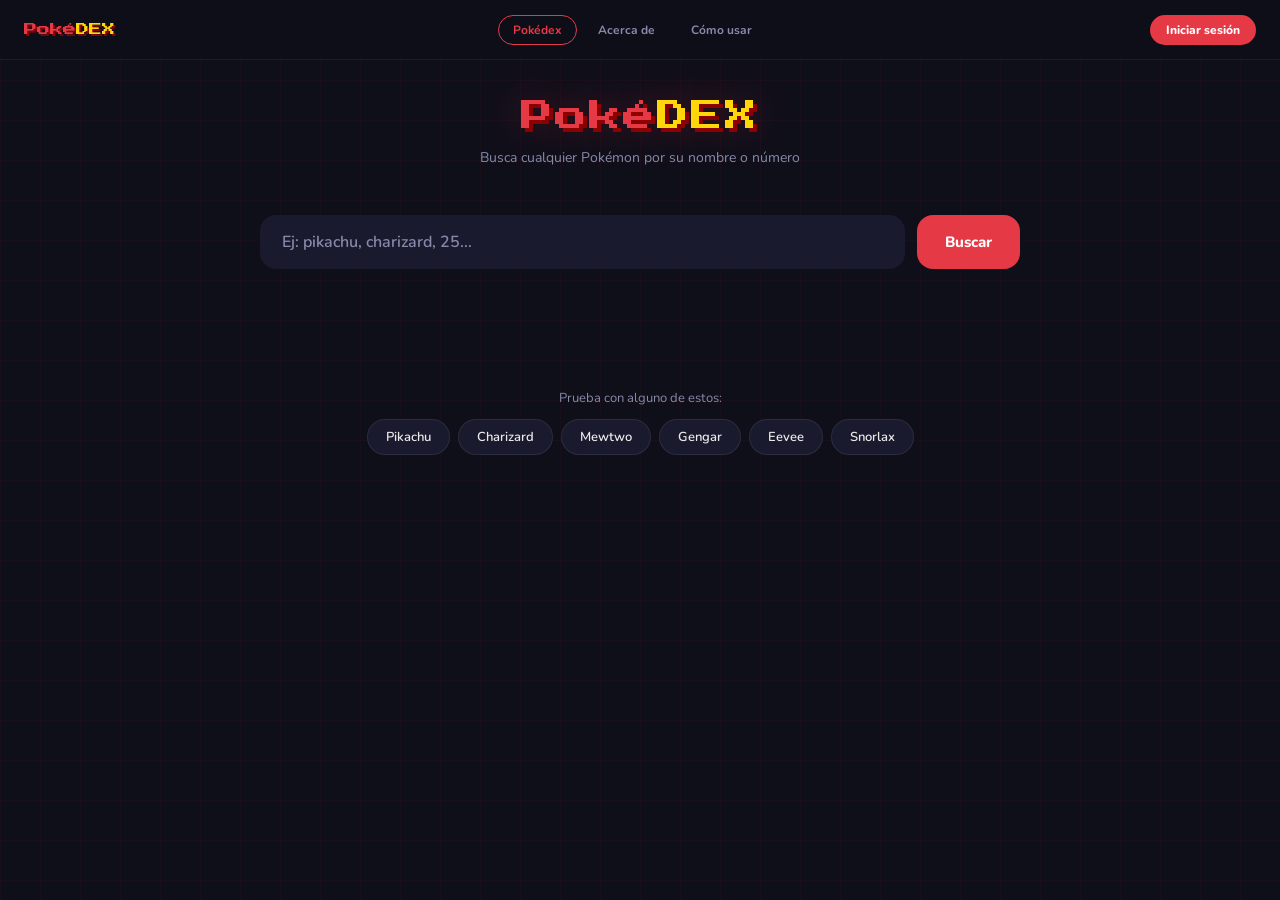
==== commit f8cc19b7: "SolucionResponsivo" ====
--- a/index.html
+++ b/index.html
@@ -9,21 +9,33 @@
 </head>
 <body>
 
-<div id="overlay" onclick="cerrarPanel()"></div>
+<div id="overlay" onclick="cerrarTodo()"></div>
 
 <nav class="navbar">
   <a href="index.html" class="navbar-logo">Poké<span>DEX</span></a>
+
   <div class="navbar-enlaces">
     <a href="index.html" class="navbar-enlace activo">Pokédex</a>
     <a href="acerca.html" class="navbar-enlace">Acerca de</a>
     <a href="como-usar.html" class="navbar-enlace">Cómo usar</a>
   </div>
+
   <div class="navbar-auth">
     <span id="userInfo" style="display:none;"></span>
     <button id="btnPanel" style="display:none;" onclick="abrirPanel()">☰ Mi colección</button>
     <button id="btnAuth" onclick="abrirModalAuth()">Iniciar sesión</button>
   </div>
+
+  <!-- Hamburger para mobile -->
+  <button class="navbar-hamburger" id="btnHamburger" onclick="toggleDrawer()" aria-label="Menú">☰</button>
 </nav>
+
+<!-- Drawer de navegación móvil -->
+<div class="navbar-drawer" id="navDrawer">
+  <a href="index.html" class="navbar-enlace activo" onclick="cerrarDrawer()">Pokédex</a>
+  <a href="acerca.html" class="navbar-enlace" onclick="cerrarDrawer()">Acerca de</a>
+  <a href="como-usar.html" class="navbar-enlace" onclick="cerrarDrawer()">Cómo usar</a>
+</div>
 
 <!-- Panel lateral -->
 <div id="panelLateral">
@@ -81,7 +93,7 @@
 </div>
 
 <!-- Contenido principal -->
-<div class="contenedor" style="padding-top: 100px;">
+<div class="contenedor">
   <header>
     <div class="logo">Poké<span>DEX</span></div>
     <p>Busca cualquier Pokémon por su nombre o número</p>
@@ -153,5 +165,18 @@
 </div>
 
 <script src="app.js"></script>
+<script>
+  function toggleDrawer() {
+    document.getElementById('navDrawer').classList.toggle('abierto');
+  }
+  function cerrarDrawer() {
+    document.getElementById('navDrawer').classList.remove('abierto');
+  }
+  // Override cerrarTodo so overlay closes drawer OR panel
+  function cerrarTodo() {
+    cerrarDrawer();
+    cerrarPanel();
+  }
+</script>
 </body>
 </html>
--- a/styles.css
+++ b/styles.css
@@ -7,6 +7,7 @@
   --texto: #eaeaea;
   --atenuado: #8888aa;
   --radio: 16px;
+  --navbar-h: 60px;
 }
 
 * { margin: 0; padding: 0; box-sizing: border-box; }
@@ -34,7 +35,7 @@
 .contenedor {
   max-width: 800px;
   margin: 0 auto;
-  padding: 40px 20px;
+  padding: calc(var(--navbar-h) + 40px) 20px 40px;
   position: relative;
   z-index: 1;
 }
@@ -44,10 +45,12 @@
   position: fixed;
   top: 0; left: 0; right: 0;
   z-index: 100;
-  background: rgba(15,15,26,0.92);
+  background: rgba(15,15,26,0.96);
   backdrop-filter: blur(12px);
+  -webkit-backdrop-filter: blur(12px);
   border-bottom: 1px solid rgba(255,255,255,0.06);
-  padding: 12px 24px;
+  padding: 0 24px;
+  height: var(--navbar-h);
   display: flex;
   align-items: center;
   justify-content: space-between;
@@ -67,6 +70,8 @@
 .navbar-enlaces {
   display: flex;
   gap: 6px;
+  flex: 1;
+  justify-content: center;
 }
 
 .navbar-enlace {
@@ -78,6 +83,7 @@
   border-radius: 99px;
   border: 1px solid transparent;
   transition: color 0.2s, border-color 0.2s;
+  white-space: nowrap;
 }
 .navbar-enlace:hover { color: var(--texto); border-color: rgba(255,255,255,0.1); }
 .navbar-enlace.activo { color: var(--acento); border-color: var(--acento); }
@@ -110,6 +116,7 @@
   font-weight: 800;
   cursor: pointer;
   transition: background 0.2s, transform 0.15s;
+  white-space: nowrap;
 }
 #btnAuth:hover { background: #ff4d5a; transform: translateY(-1px); }
 
@@ -124,10 +131,60 @@
   font-weight: 700;
   cursor: pointer;
   transition: background 0.2s;
+  display: flex;
   align-items: center;
   gap: 6px;
+  white-space: nowrap;
 }
 #btnPanel:hover { background: rgba(255,255,255,0.1); }
+
+/* ── Hamburger button (mobile only) ── */
+.navbar-hamburger {
+  display: none;
+  background: none;
+  border: 1px solid rgba(255,255,255,0.12);
+  border-radius: 8px;
+  color: var(--texto);
+  font-size: 20px;
+  width: 38px;
+  height: 38px;
+  cursor: pointer;
+  align-items: center;
+  justify-content: center;
+  flex-shrink: 0;
+  transition: background 0.2s;
+}
+.navbar-hamburger:hover { background: rgba(255,255,255,0.08); }
+
+/* ── Mobile nav drawer ── */
+.navbar-drawer {
+  display: none;
+  position: fixed;
+  top: var(--navbar-h);
+  left: 0; right: 0;
+  background: rgba(15,15,26,0.98);
+  backdrop-filter: blur(12px);
+  -webkit-backdrop-filter: blur(12px);
+  border-bottom: 1px solid rgba(255,255,255,0.08);
+  z-index: 300;  /* must be above overlay (200) */
+  padding: 12px 20px 16px;
+  flex-direction: column;
+  gap: 6px;
+  animation: drawerDown 0.22s ease both;
+}
+.navbar-drawer.abierto { display: flex; }
+.navbar-drawer .navbar-enlace {
+  font-size: 14px;
+  padding: 10px 16px;
+  border-radius: 10px;
+  display: block;
+  text-align: center;
+}
+
+@keyframes drawerDown {
+  from { opacity: 0; transform: translateY(-8px); }
+  to   { opacity: 1; transform: translateY(0); }
+}
 
 /* ═══ OVERLAY ════════════════════════════════════════════════ */
 #overlay {
@@ -146,6 +203,7 @@
   top: 0; right: -380px;
   width: 360px;
   height: 100vh;
+  height: 100dvh;
   background: var(--superficie);
   border-left: 1px solid rgba(255,255,255,0.08);
   z-index: 300;
@@ -178,6 +236,8 @@
   padding: 4px 8px;
   border-radius: 8px;
   transition: color 0.2s, background 0.2s;
+  min-width: 40px; min-height: 40px;
+  display: flex; align-items: center; justify-content: center;
 }
 .panel-cerrar:hover { color: var(--texto); background: rgba(255,255,255,0.06); }
 
@@ -210,6 +270,7 @@
 #contenidoPanel {
   flex: 1;
   overflow-y: auto;
+  -webkit-overflow-scrolling: touch;
   padding: 12px;
 }
 #contenidoPanel::-webkit-scrollbar { width: 4px; }
@@ -225,7 +286,7 @@
 }
 .panel-error { color: var(--acento); }
 
-/* Items del panel (favoritos, historial) */
+/* Items del panel */
 .panel-item {
   display: flex;
   align-items: center;
@@ -271,14 +332,15 @@
   color: var(--atenuado);
   font-size: 13px;
   cursor: pointer;
-  padding: 4px 6px;
+  padding: 6px 8px;
   border-radius: 6px;
   flex-shrink: 0;
+  min-width: 36px; min-height: 36px;
+  display: flex; align-items: center; justify-content: center;
   transition: color 0.2s, background 0.2s;
 }
 .panel-item-del:hover { color: var(--acento); background: rgba(230,57,70,0.1); }
 
-/* Historial header */
 .panel-historial-header {
   display: flex;
   justify-content: space-between;
@@ -301,10 +363,7 @@
 }
 .btn-limpiar:hover { background: rgba(230,57,70,0.1); }
 
-/* Equipos */
-.panel-equipo-header {
-  padding: 0 4px 12px;
-}
+.panel-equipo-header { padding: 0 4px 12px; }
 .btn-nuevo-equipo {
   width: 100%;
   background: rgba(255,214,10,0.08);
@@ -371,10 +430,7 @@
   gap: 6px;
   flex-wrap: wrap;
 }
-.equipo-vacio {
-  font-size: 11px;
-  color: var(--atenuado);
-}
+.equipo-vacio { font-size: 11px; color: var(--atenuado); }
 .miembro {
   position: relative;
   width: 44px;
@@ -384,15 +440,11 @@
   border: 1px solid rgba(255,255,255,0.08);
   overflow: visible;
 }
-.miembro img {
-  width: 100%; height: 100%;
-  object-fit: contain;
-  border-radius: 10px;
-}
+.miembro img { width: 100%; height: 100%; object-fit: contain; border-radius: 10px; }
 .miembro-del {
   position: absolute;
   top: -5px; right: -5px;
-  width: 16px; height: 16px;
+  width: 18px; height: 18px;
   border-radius: 50%;
   background: var(--acento);
   border: none;
@@ -407,6 +459,10 @@
   line-height: 1;
 }
 .miembro:hover .miembro-del { opacity: 1; }
+/* touch: always show delete on mobile */
+@media (hover: none) {
+  .miembro-del { opacity: 1; }
+}
 
 /* ═══ MODAL AUTH ═════════════════════════════════════════════ */
 #modalAuth {
@@ -418,6 +474,7 @@
   align-items: center;
   justify-content: center;
   backdrop-filter: blur(4px);
+  padding: 16px;
 }
 #modalAuth.activo { display: flex; }
 
@@ -430,6 +487,8 @@
   max-width: 380px;
   position: relative;
   animation: modalEntrar 0.3s cubic-bezier(0.34,1.56,0.64,1) both;
+  max-height: 90dvh;
+  overflow-y: auto;
 }
 
 @keyframes modalEntrar {
@@ -444,10 +503,11 @@
   border: none;
   color: var(--atenuado);
   font-size: 16px;
-  width: 32px; height: 32px;
+  width: 36px; height: 36px;
   border-radius: 50%;
   cursor: pointer;
   transition: background 0.2s, color 0.2s;
+  display: flex; align-items: center; justify-content: center;
 }
 .modal-cerrar:hover { background: rgba(255,255,255,0.1); color: var(--texto); }
 
@@ -482,10 +542,7 @@
   cursor: pointer;
   transition: all 0.2s;
 }
-.tab-auth.activo {
-  background: var(--acento);
-  color: #fff;
-}
+.tab-auth.activo { background: var(--acento); color: #fff; }
 
 .auth-error {
   color: var(--acento);
@@ -495,9 +552,7 @@
   min-height: 16px;
 }
 
-.campo-auth {
-  margin-bottom: 14px;
-}
+.campo-auth { margin-bottom: 14px; }
 .campo-auth label {
   display: block;
   font-size: 11px;
@@ -512,13 +567,14 @@
   background: rgba(255,255,255,0.05);
   border: 1px solid rgba(255,255,255,0.1);
   border-radius: 10px;
-  padding: 11px 14px;
+  padding: 12px 14px;
   color: var(--texto);
   font-family: 'Nunito', sans-serif;
-  font-size: 14px;
+  font-size: 16px; /* 16px prevents iOS zoom */
   font-weight: 600;
   outline: none;
   transition: border-color 0.2s, box-shadow 0.2s;
+  -webkit-appearance: none;
 }
 .campo-auth input:focus {
   border-color: var(--acento);
@@ -532,13 +588,14 @@
   color: #fff;
   border: none;
   border-radius: 12px;
-  padding: 13px;
+  padding: 14px;
   font-family: 'Nunito', sans-serif;
   font-size: 15px;
   font-weight: 800;
   cursor: pointer;
   margin-top: 6px;
   transition: background 0.2s, transform 0.15s;
+  min-height: 48px;
 }
 .btn-auth-submit:hover { background: #ff4d5a; transform: translateY(-1px); }
 .btn-auth-submit:active { transform: translateY(0); }
@@ -550,18 +607,21 @@
   gap: 10px;
   background: var(--superficie2);
   border-top: 1px solid rgba(255,255,255,0.05);
+  flex-wrap: wrap;
 }
 
 .btn-accion {
   flex: 1;
+  min-width: 120px;
   border: none;
   border-radius: 12px;
-  padding: 11px 14px;
+  padding: 12px 14px;
   font-family: 'Nunito', sans-serif;
   font-size: 13px;
   font-weight: 800;
   cursor: pointer;
   transition: transform 0.15s, box-shadow 0.15s, background 0.2s;
+  min-height: 44px;
 }
 .btn-accion:hover { transform: translateY(-2px); }
 .btn-accion:active { transform: translateY(0); }
@@ -572,11 +632,7 @@
   color: var(--acento);
 }
 .btn-fav:hover { background: rgba(230,57,70,0.2); box-shadow: 0 4px 16px rgba(230,57,70,0.2); }
-.btn-fav.activo {
-  background: var(--acento);
-  color: #fff;
-  border-color: var(--acento);
-}
+.btn-fav.activo { background: var(--acento); color: #fff; border-color: var(--acento); }
 .btn-fav.activo:hover { background: #ff4d5a; }
 
 .btn-equipo {
@@ -600,13 +656,13 @@
 .pagina-interior {
   max-width: 700px;
   margin: 0 auto;
-  padding: 120px 20px 60px;
+  padding: calc(var(--navbar-h) + 60px) 20px 60px;
   position: relative;
   z-index: 1;
 }
 .pagina-titulo {
   font-family: 'Press Start 2P', monospace;
-  font-size: clamp(14px, 3vw, 22px);
+  font-size: clamp(13px, 3vw, 22px);
   color: var(--acento);
   text-shadow: 3px 3px 0 #8b0000;
   margin-bottom: 40px;
@@ -616,7 +672,7 @@
   background: var(--superficie);
   border-radius: 20px;
   border: 1px solid rgba(255,255,255,0.06);
-  padding: 32px;
+  padding: 28px 24px;
   margin-bottom: 20px;
 }
 .tarjeta-contenido h2 {
@@ -677,6 +733,7 @@
 }
 #entradaBusqueda {
   flex: 1;
+  min-width: 0;
   background: var(--superficie);
   border: 2px solid transparent;
   border-radius: var(--radio);
@@ -687,6 +744,7 @@
   font-weight: 600;
   outline: none;
   transition: border-color 0.2s, box-shadow 0.2s;
+  -webkit-appearance: none;
 }
 #entradaBusqueda::placeholder { color: var(--atenuado); }
 #entradaBusqueda:focus {
@@ -705,6 +763,7 @@
   cursor: pointer;
   transition: transform 0.15s, box-shadow 0.15s, background 0.15s;
   white-space: nowrap;
+  min-height: 48px;
 }
 #botonBuscar:hover {
   background: #ff4d5a;
@@ -790,7 +849,7 @@
   z-index: 1;
   text-align: center;
 }
-.tipos { display: flex; gap: 8px; margin-top: 12px; z-index: 1; }
+.tipos { display: flex; gap: 8px; margin-top: 12px; z-index: 1; flex-wrap: wrap; justify-content: center; }
 .etiqueta-tipo {
   padding: 5px 14px;
   border-radius: 99px;
@@ -871,7 +930,7 @@
   background: var(--superficie);
   border: 1px solid rgba(255,255,255,0.08);
   border-radius: 99px;
-  padding: 6px 16px;
+  padding: 8px 18px;
   color: var(--texto);
   font-family: 'Nunito', sans-serif;
   font-size: 13px;
@@ -879,17 +938,63 @@
   cursor: pointer;
   text-transform: capitalize;
   transition: background 0.2s, border-color 0.2s;
+  min-height: 36px;
 }
 .boton-sugerencia:hover { background: var(--superficie2); border-color: var(--acento); }
 
-/* ═══ RESPONSIVE ═════════════════════════════════════════════ */
-@media (max-width: 600px) {
+/* ═══ RESPONSIVE — tablet ════════════════════════════════════ */
+@media (max-width: 768px) {
+  .navbar { padding: 0 16px; }
   .navbar-enlaces { display: none; }
-  .navbar { padding: 10px 16px; }
+  .navbar-hamburger { display: flex; }
+  #userInfo { max-width: 80px; }
+  #btnPanel { padding: 7px 10px; font-size: 11px; }
+  #btnAuth  { padding: 7px 12px; }
+}
+
+/* ═══ RESPONSIVE — mobile ════════════════════════════════════ */
+@media (max-width: 480px) {
+  :root { --navbar-h: 56px; }
+
+  .navbar-logo { font-size: 11px; }
+  #userInfo { display: none !important; }
+  #btnPanel { padding: 6px 10px; }
+
+  .contenedor { padding: calc(var(--navbar-h) + 24px) 16px 32px; }
+
+  header { margin-bottom: 32px; }
+  header p { font-size: 13px; }
+
+  .contenedor-busqueda { gap: 8px; }
+  #entradaBusqueda { padding: 12px 14px; font-size: 16px; }
+  #botonBuscar { padding: 12px 18px; font-size: 14px; }
+
+  .tarjeta-superior { padding: 24px 16px; }
+  .contenedor-imagen { width: 140px; height: 140px; }
+
+  .tarjeta-inferior {
+    grid-template-columns: 1fr;
+    padding: 20px 16px 24px;
+    gap: 20px;
+  }
+
+  .botones-accion {
+    padding: 14px 16px 16px;
+    gap: 8px;
+  }
+  .btn-accion { font-size: 12px; padding: 11px 10px; }
+
+  .modal-caja { padding: 28px 20px; border-radius: 20px; }
+  .modal-logo { font-size: 13px; }
+
   #panelLateral { width: 100%; right: -100%; }
-  .tarjeta-inferior { grid-template-columns: 1fr; }
-  .tarjeta-superior { padding: 24px 16px; }
-  .botones-accion { flex-direction: column; }
+
+  .pagina-interior { padding: calc(var(--navbar-h) + 32px) 16px 40px; }
+  .tarjeta-contenido { padding: 20px 16px; }
+  .paso { gap: 12px; }
+  .paso-numero { font-size: 9px; padding: 6px 10px; }
+
+  .sugerencias { margin-top: 40px; }
 }
 
 /* ═══ ANIMACIONES ════════════════════════════════════════════ */
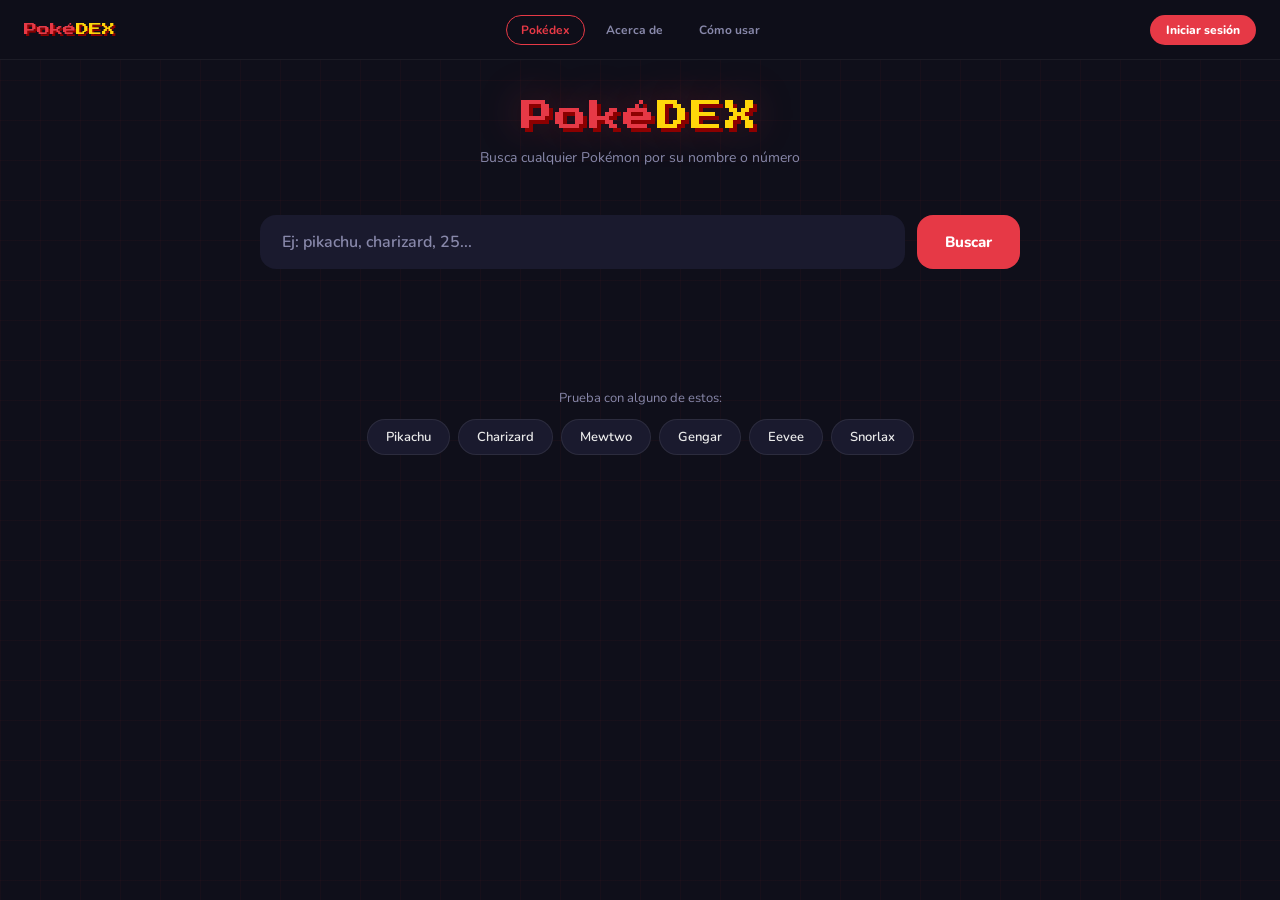
==== commit e52bf6ed: "Centrado" ====
--- a/index.html
+++ b/index.html
@@ -35,6 +35,8 @@
   <a href="index.html" class="navbar-enlace activo" onclick="cerrarDrawer()">Pokédex</a>
   <a href="acerca.html" class="navbar-enlace" onclick="cerrarDrawer()">Acerca de</a>
   <a href="como-usar.html" class="navbar-enlace" onclick="cerrarDrawer()">Cómo usar</a>
+  <hr style="border:none;border-top:1px solid rgba(255,255,255,0.08);margin:4px 0;">
+  <div id="drawerAuth" style="display:flex;flex-direction:column;gap:8px;padding-top:4px;"></div>
 </div>
 
 <!-- Panel lateral -->
--- a/styles.css
+++ b/styles.css
@@ -51,9 +51,9 @@
   border-bottom: 1px solid rgba(255,255,255,0.06);
   padding: 0 24px;
   height: var(--navbar-h);
-  display: flex;
+  display: grid;
+  grid-template-columns: 1fr auto 1fr;
   align-items: center;
-  justify-content: space-between;
   gap: 12px;
 }
 
@@ -63,14 +63,13 @@
   color: var(--acento);
   text-shadow: 2px 2px 0 #8b0000;
   text-decoration: none;
-  flex-shrink: 0;
+  justify-self: start;
 }
 .navbar-logo span { color: var(--acento2); }
 
 .navbar-enlaces {
   display: flex;
   gap: 6px;
-  flex: 1;
   justify-content: center;
 }
 
@@ -91,8 +90,9 @@
 .navbar-auth {
   display: flex;
   align-items: center;
+  justify-content: flex-end;
   gap: 10px;
-  flex-shrink: 0;
+  justify-self: end;
 }
 
 #userInfo {
@@ -944,12 +944,13 @@
 
 /* ═══ RESPONSIVE — tablet ════════════════════════════════════ */
 @media (max-width: 768px) {
-  .navbar { padding: 0 16px; }
+  .navbar {
+    padding: 0 16px;
+    grid-template-columns: 1fr auto; /* logo | hamburger — no center column needed */
+  }
   .navbar-enlaces { display: none; }
-  .navbar-hamburger { display: flex; }
-  #userInfo { max-width: 80px; }
-  #btnPanel { padding: 7px 10px; font-size: 11px; }
-  #btnAuth  { padding: 7px 12px; }
+  .navbar-auth { display: none; }         /* hidden on mobile — auth via drawer instead */
+  .navbar-hamburger { display: flex; justify-self: end; }
 }
 
 /* ═══ RESPONSIVE — mobile ════════════════════════════════════ */
